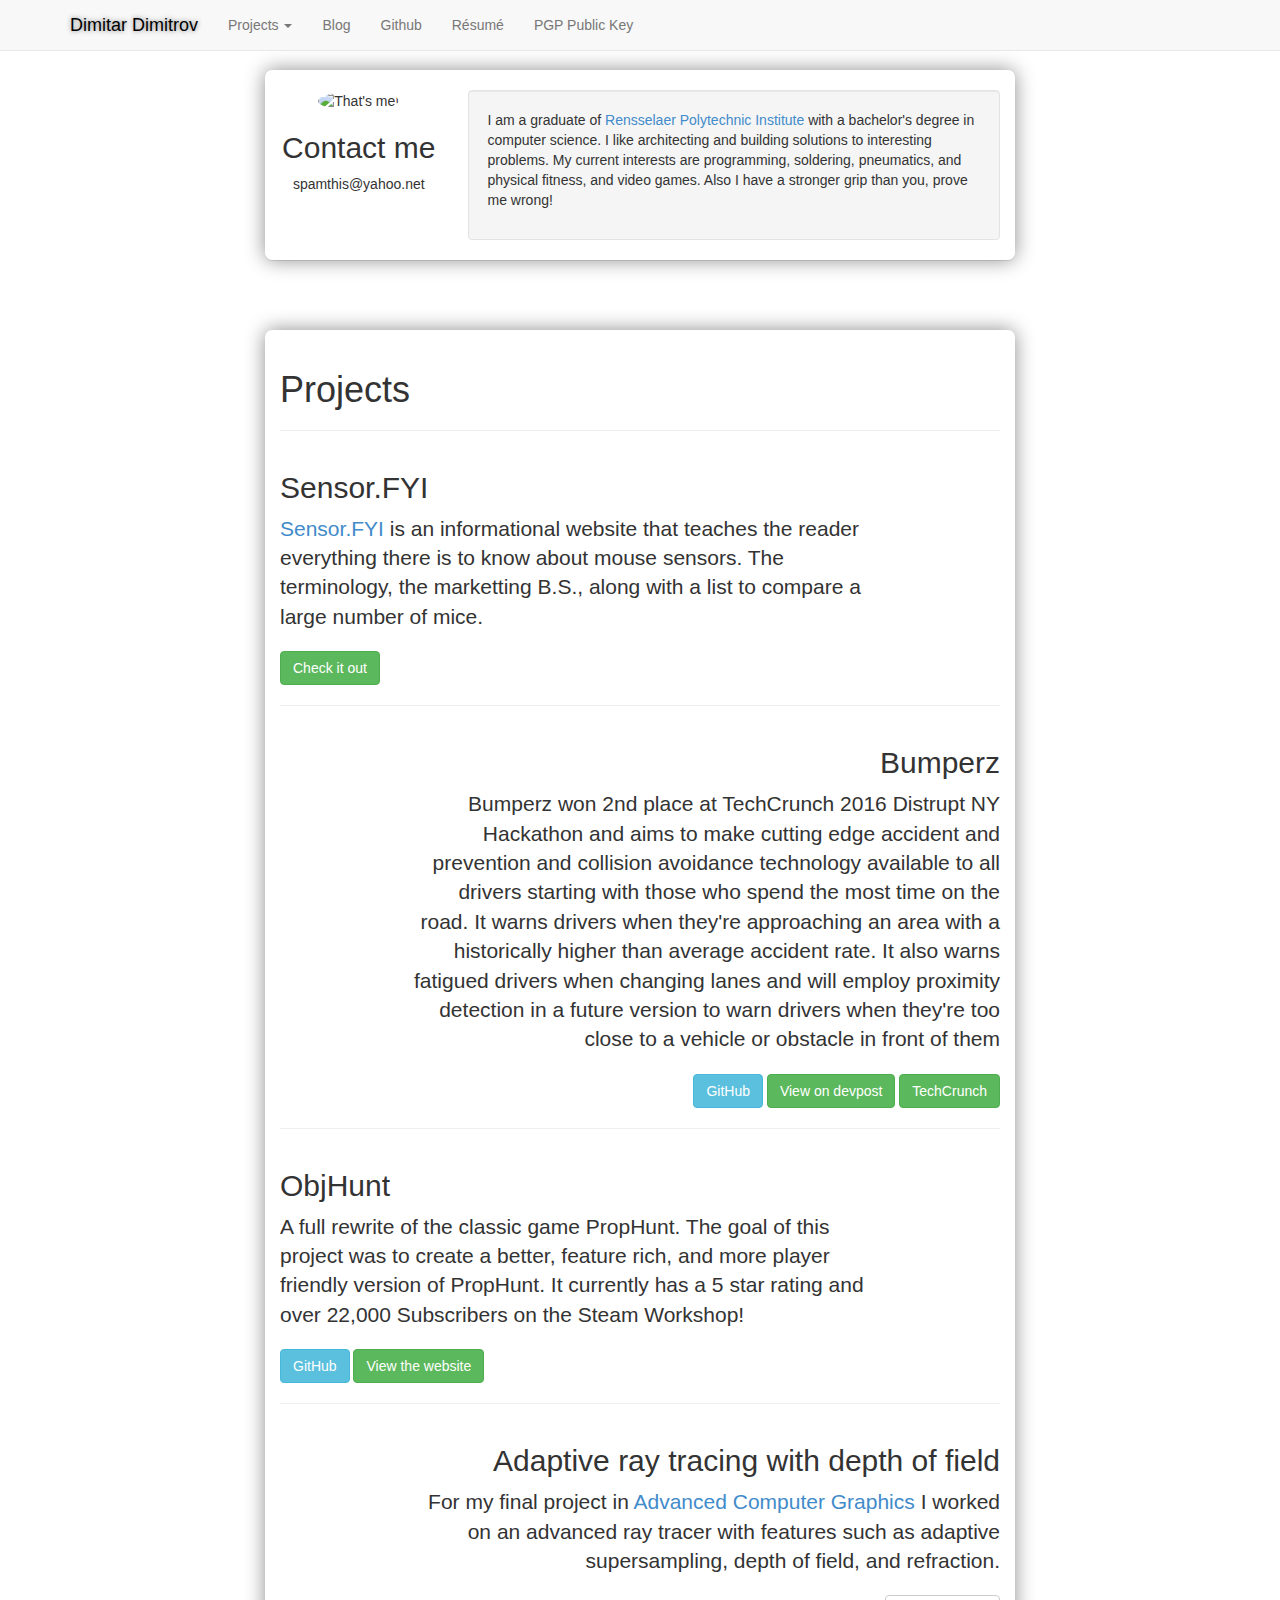
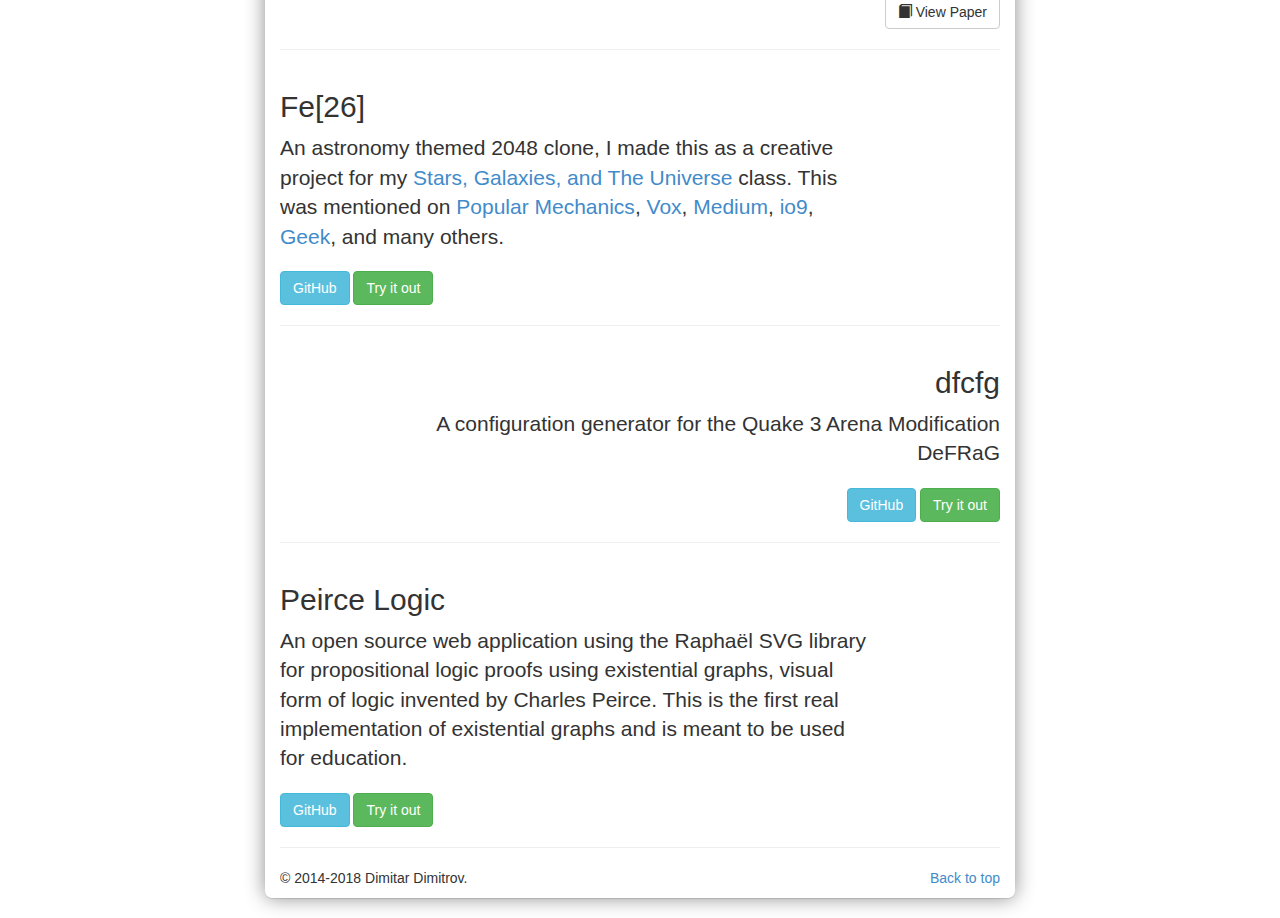
==== index.html @ 597a0f88 "fixed wording" ====
<!DOCTYPE html>
<html lang="en">
	<head>
		<meta charset="utf-8">
		<meta name="viewport" content="width=device-width, initial-scale=1.0">
		<meta name="description" content="">
		<meta name="author" content="">
		<link rel="shortcut icon" href="http://dimit.me/favicon.ico?v=4">
		<!-- favicon from http://www.famfamfam.com/lab/icons/silk/ -->

		<title>Dimitar Dimitrov</title>
		<!-- Bootstrap core CSS -->
		<link href="css/bootstrap.min.css" rel="stylesheet">
		<!-- dimitar core CSS -->
		<link href="css/style.css" rel="stylesheet">

	</head>
	<!-- NAVBAR ================================================== -->
	<body>
		<div class="navbar navbar-default navbar-fixed-top" role="navigation">
			<div class="container">
				<div class="navbar-header">
					<button type="button" class="navbar-toggle" data-toggle="collapse" data-target=".navbar-collapse">
						<span class="sr-only">Toggle navigation</span>
						<span class="icon-bar"></span>
						<span class="icon-bar"></span>
						<span class="icon-bar"></span>
					</button>
					<a class="navbar-brand" href="#">Dimitar Dimitrov</a>
				</div>
				<div class="collapse navbar-collapse">
					<ul class="nav navbar-nav">
						<li class="dropdown">
							<a href="#" class="dropdown-toggle" data-toggle="dropdown">Projects <b class="caret"></b></a>
							<ul class="dropdown-menu">
								<li><a href="#sensorfyi">Sensor.FYI</a></li>
								<li><a href="#bumperz">Bumperz</a></li>
								<li><a href="#objhunt">ObjHunt</a></li>
								<li><a href="#raytracing">Raytracing</a></li>
								<li><a href="#fe26">Fe[26]</a></li>
								<li><a href="#dfcfg">dfcfg</a></li>
								<li><a href="#peirce-logic">Peirce Logic</a></li>
							</ul>
						</li>
						<li><a href="https://dimit.me/blog/">Blog</a></li>
						<li><a href="https://github.com/Newbrict">Github</a></li>
						<li><a href="files/resume.pdf">Résumé</a></li>
						<li><a href="files/pub.asc">PGP Public Key</a></li>
					</ul>
				</div>
			</div>
		</div>

		<div class="content">
			<div class="container marketing">
				<div class="row">
					<div class="col-sm-3" id="contact">
						<img class="img-circle" src="https://secure.gravatar.com/avatar/bd8c3a264dcaa6faf39029b14b3017fc.jpg?s=140" alt="That's me!" height=140 width=140>
						<h2>Contact me</h2>
						<p id="email">spamthis@yahoo.net</p>
					</div>
					<div class="col-sm-9">
						<div class="well">
							<p>I am a graduate of <a href="http://rpi.edu/">Rensselaer Polytechnic Institute</a> with a bachelor's degree in computer science. I like architecting and building solutions to interesting problems. My current interests are programming, soldering, pneumatics, and physical fitness, and video games. Also I have a stronger grip than you, prove me wrong!</p>
						</div>
					</div>
				</div>
			</div>
		</div>

		<div class="content">
			<div class="container marketing">
				<h1>Projects</h1>

				<hr class="featurette-divider">

				<div class="row featurette" id="sensorfyi">
					<div class="col-sm-10">
						<h2 class="featurette-heading">Sensor.FYI</h2>
						<p class="lead"><a href="https://sensor.fyi/">Sensor.FYI</a> is an informational website that teaches the reader everything there is to know about mouse sensors. The terminology, the marketting B.S., along with a list to compare a large number of mice.</p>
						<a class="btn btn-success" href="https://sensor.fyi/">Check it out</a>
					</div>
					<div class="col-sm-2">
					</div>
				</div>

				<hr class="featurette-divider">

				<div class="row featurette right-side" id="bumperz">
					<div class="col-sm-2">
					</div>
					<div class="col-sm-10">
						<h2 class="featurette-heading">Bumperz</h2>
						<p class="lead">Bumperz won 2nd place at TechCrunch 2016 Distrupt NY Hackathon and aims to make cutting edge accident and prevention and collision avoidance technology available to all drivers starting with those who spend the most time on the road. It warns drivers when they're approaching an area with a historically higher than average accident rate. It also warns fatigued drivers when changing lanes and will employ proximity detection in a future version to warn drivers when they're too close to a vehicle or obstacle in front of them</p>
						<a class="btn btn-info" href="https://github.com/Newbrict/Bumperz-CV">GitHub</a>
						<a class="btn btn-success" href="http://devpost.com/software/bumperz">View on devpost</a>
						<a class="btn btn-success" href="http://techcrunch.com/2016/05/08/disrupt-ny-2016-hackathon-winners/">TechCrunch</a>
					</div>
				</div>

				<hr class="featurette-divider">

				<div class="row featurette" id="objhunt">
					<div class="col-sm-10">
						<h2 class="featurette-heading">ObjHunt</h2>
						<p class="lead">A full rewrite of the classic game PropHunt. The goal of this project was to create a better, feature rich, and more player friendly version of PropHunt. It currently has a 5 star rating and over 22,000 Subscribers on the Steam Workshop!</p>
						<a class="btn btn-info" href="https://github.com/Newbrict/ObjHunt">GitHub</a>
						<a class="btn btn-success" href="https://objhunt.com">View the website</a>
					</div>
					<div class="col-sm-2">
					</div>
				</div>

				<hr class="featurette-divider">

				<div class="row featurette right-side" id="raytracing">
					<div class="col-sm-2">
					</div>
					<div class="col-sm-10">
						<h2 class="featurette-heading">Adaptive ray tracing with depth of ﬁeld</h2>
						<p class="lead">For my final project in <a href="http://www.cs.rpi.edu/~cutler/classes/advancedgraphics/S14/index.php">Advanced Computer Graphics</a> I worked on an advanced ray tracer with features such as adaptive supersampling, depth of field, and refraction.</p>
						<a class="btn btn-default" href="files/adaptive_raytracing.pdf">
							<span class="glyphicon glyphicon-book"></span> View Paper
						</a>
					</div>
				</div>

				<hr class="featurette-divider">

				<div class="row featurette" id="fe26">
					<div class="col-sm-10">
						<h2 class="featurette-heading">Fe[26]</h2>
						<p class="lead">An astronomy themed 2048 clone, I made this as a creative project for my <a href="https://sites.google.com/site/matthewnewbyhome/">Stars, Galaxies, and The Universe</a> class. This was mentioned on <a href="http://www.popularmechanics.com/technology/gadgets/video-games/how-accurate-is-fe26-the-fusion-powered-take-on-2048-16729778">Popular Mechanics</a>, <a href="http://www.vox.com/2014/4/22/5639920/the-addictive-2048-game-for-nuclear-fusion-fe-26">Vox</a>, <a href="https://medium.com/starts-with-a-bang/b27c0adbf27f">Medium</a>, <a href="http://space.io9.com/stellar-fusion-is-shockingly-addictive-1564152075">io9</a>, <a href="http://www.geek.com/games/fe26-is-a-2048-style-puzzle-game-about-solar-fusion-1592319/">Geek</a>, and many others. </p>
						<a class="btn btn-info" href="https://github.com/Newbrict/Fe26">GitHub</a>
						<a class="btn btn-success" href="https://dimit.me/Fe26">Try it out</a>
					</div>
					<div class="col-sm-2">
					</div>
				</div>

				<hr class="featurette-divider">

				<div class="row featurette right-side" id="dfcfg">
					<div class="col-sm-2">
					</div>
					<div class="col-sm-10">
						<h2 class="featurette-heading">dfcfg</h2>
						<p class="lead">A configuration generator for the Quake 3 Arena Modification DeFRaG</p>
						<a class="btn btn-info" href="https://github.com/Newbrict/dfcfg">GitHub</a>
						<a class="btn btn-success" href="https://dimit.me/dfcfg">Try it out</a>
					</div>
				</div>

				<hr class="featurette-divider">

				<div class="row featurette" id="peirce-logic">
					<div class="col-sm-10">
						<h2 class="featurette-heading">Peirce Logic</h2>
						<p class="lead">An open source web application using the Raphaël SVG library for propositional logic proofs using existential graphs, visual form of logic invented by Charles Peirce. This is the first real implementation of existential graphs and is meant to be used for education.</p>
						<a class="btn btn-info" href="https://github.com/CurryBoy/Peirce-Logic">GitHub</a>
						<a class="btn btn-success" href="https://peirce-logic.appspot.com">Try it out</a>
					</div>
					<div class="col-sm-2">
					</div>
				</div>

				<hr class="featurette-divider">

				<!-- FOOTER -->
				<footer>
					<p class="pull-right"><a href="#">Back to top</a></p>
					<p>&copy; 2014-2018 Dimitar Dimitrov.</p>
				</footer>
			</div>
		</div>

		<!--
		Placed at the end of the document so the pages load faster, also using
		cdn to possibly load the page faster
		-->

		<!-- jquery cdn + fallback -->
		<script src="//ajax.googleapis.com/ajax/libs/jquery/2.1.0/jquery.min.js"></script>
		<script>
		if (!window.jQuery) {
			document.write('<script src="js/lib/jquery-2.1.0.min.js"><\/script>');
		}
		</script>

		<!-- bootstrap cdn + fallback -->
		<script src="//netdna.bootstrapcdn.com/bootstrap/3.1.1/js/bootstrap.min.js"></script>
		<script>
		if (typeof $().modal != "function" ) {
			document.write('<script src="js/lib/bootstrap.min.js"><\/script>');
		}
		</script>

		<script src="js/lib/d3.min.js"></script>
		<script src="js/lib/trianglify.min.js"></script>
		<script src="js/utils.js"></script>

		<!-- google analytics -->
		<script>
			(function(i,s,o,g,r,a,m){i['GoogleAnalyticsObject']=r;i[r]=i[r]||function(){
			(i[r].q=i[r].q||[]).push(arguments)},i[r].l=1*new Date();a=s.createElement(o),
			m=s.getElementsByTagName(o)[0];a.async=1;a.src=g;m.parentNode.insertBefore(a,m)
			})(window,document,'script','//www.google-analytics.com/analytics.js','ga');

			ga('create', 'UA-50153728-2', 'dimit.me');
			ga('send', 'pageview');
		</script>

	</body>
</html>
---- css/style.css ----
body {
	background-attachment: fixed !important;
}

.navbar-brand {
	color: #000 !important;
	text-shadow: 0 0 5px rgba(0,0,0,.5);
}

.navbar-brand:hover {
	color: #000 !important;
	text-shadow: 0 0 5px rgba(0,10,218,.5);
}

#contact {
	text-align: center;
}

.right-side {
	text-align: right;
}

.content {
	max-width: 750px;
	margin: 70px auto 20px;
	padding-top: 20px;
	background: #FFF;

	border-radius: 7px;
	-moz-border-radius: 7px;
	box-shadow: 0 1px 0 rgba(0,0,0,.1), 0 0 20px rgba(0,0,0,0.45);
}
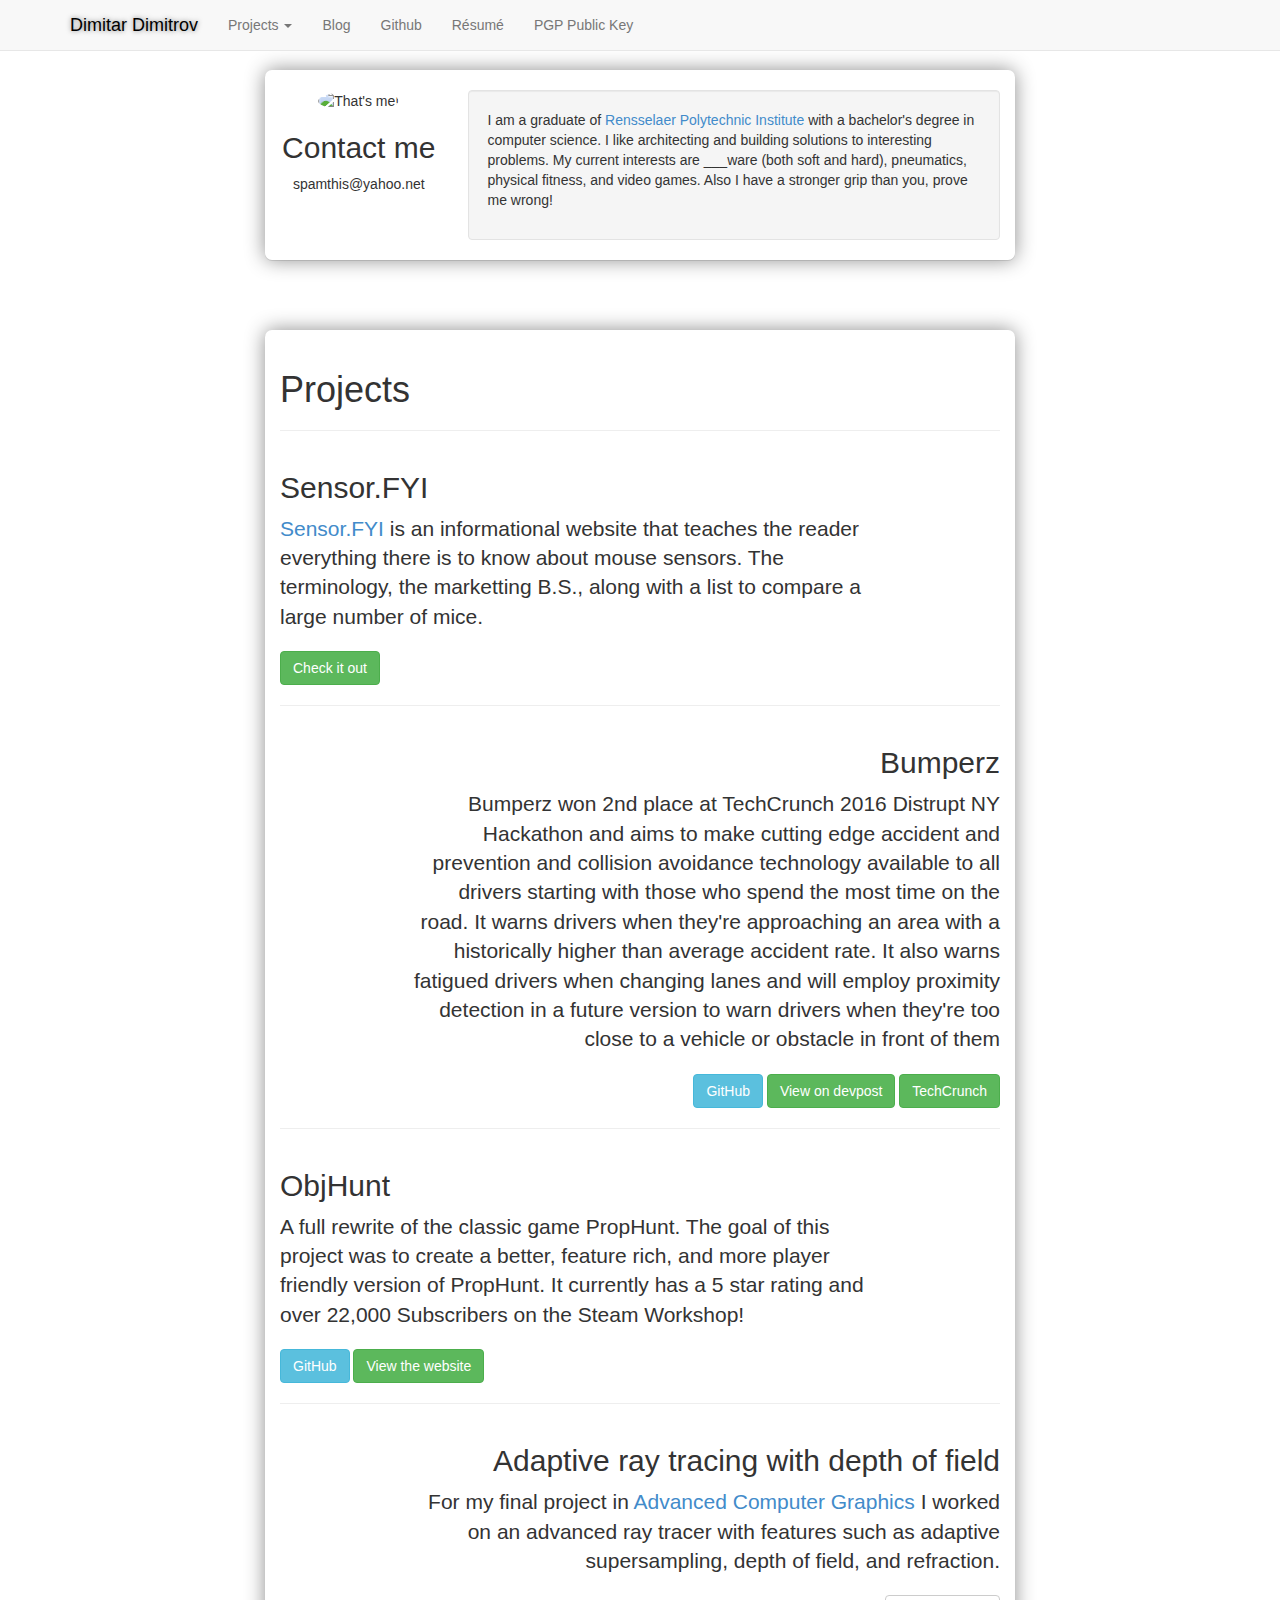
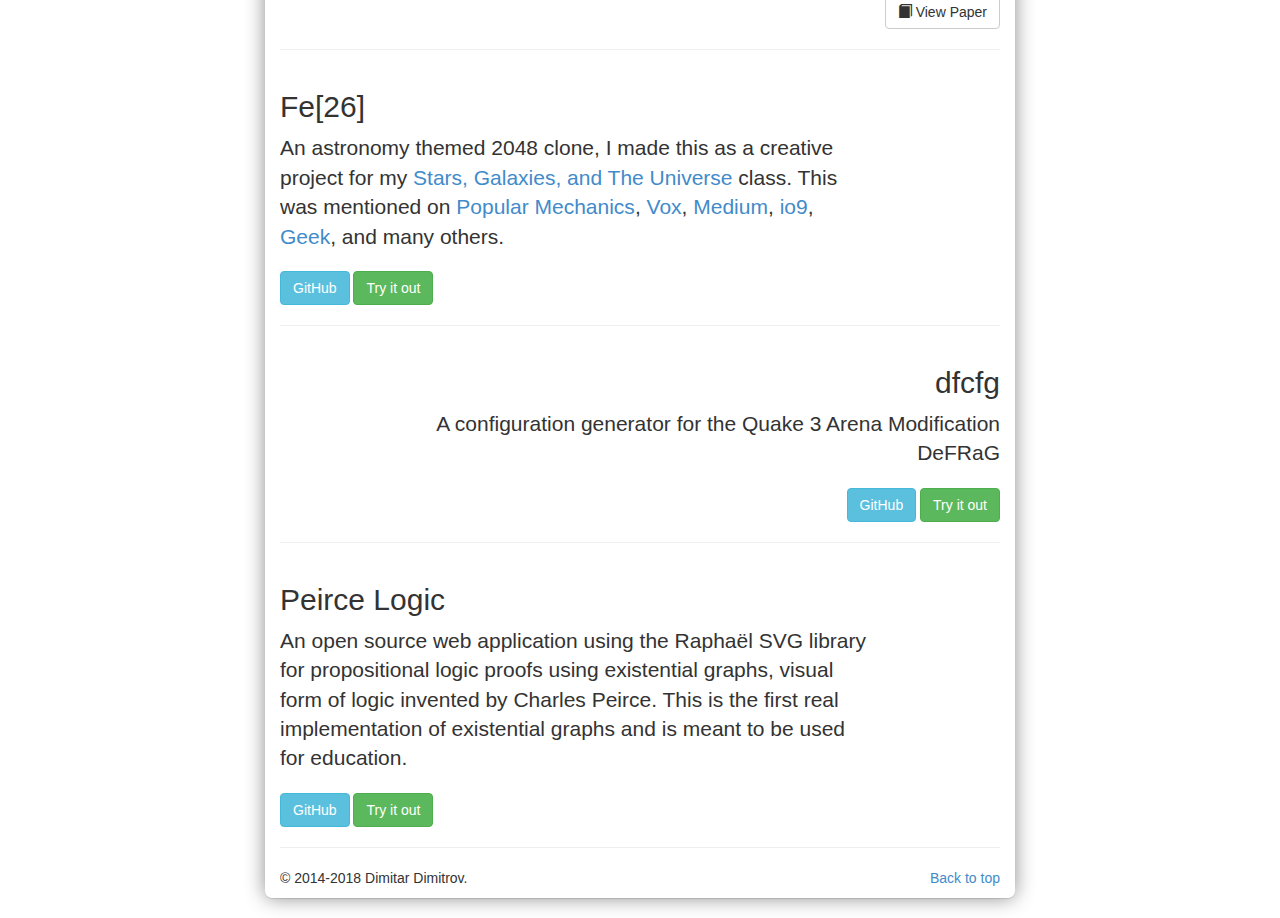
==== commit 92a3ffc5: "updated the rhetoric" ====
--- a/index.html
+++ b/index.html
@@ -61,7 +61,7 @@
 					</div>
 					<div class="col-sm-9">
 						<div class="well">
-							<p>I am a graduate of <a href="http://rpi.edu/">Rensselaer Polytechnic Institute</a> with a bachelor's degree in computer science. I like architecting and building solutions to interesting problems. My current interests are programming, soldering, pneumatics, and physical fitness, and video games. Also I have a stronger grip than you, prove me wrong!</p>
+							<p>I am a graduate of <a href="http://rpi.edu/">Rensselaer Polytechnic Institute</a> with a bachelor's degree in computer science. I like architecting and building solutions to interesting problems. My current interests are ___ware (both soft and hard), pneumatics, physical fitness, and video games. Also I have a stronger grip than you, prove me wrong!</p>
 						</div>
 					</div>
 				</div>
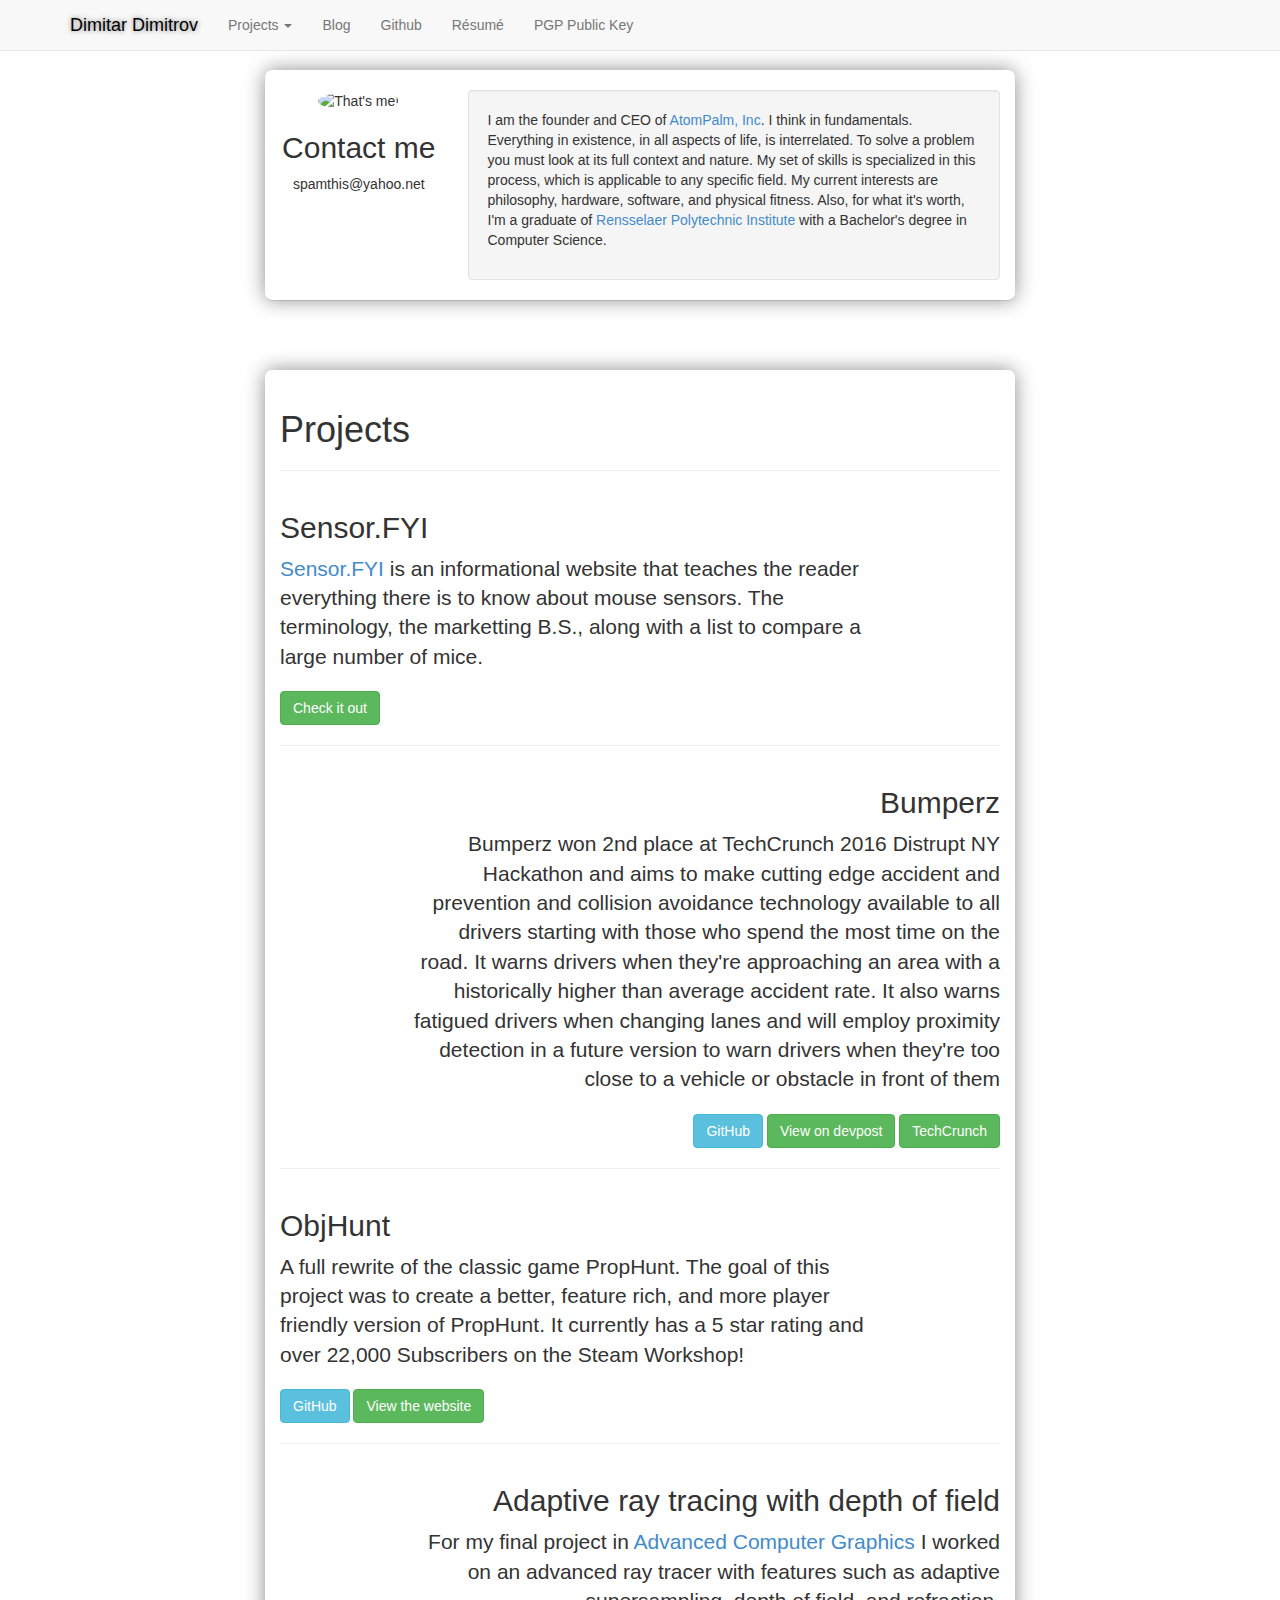
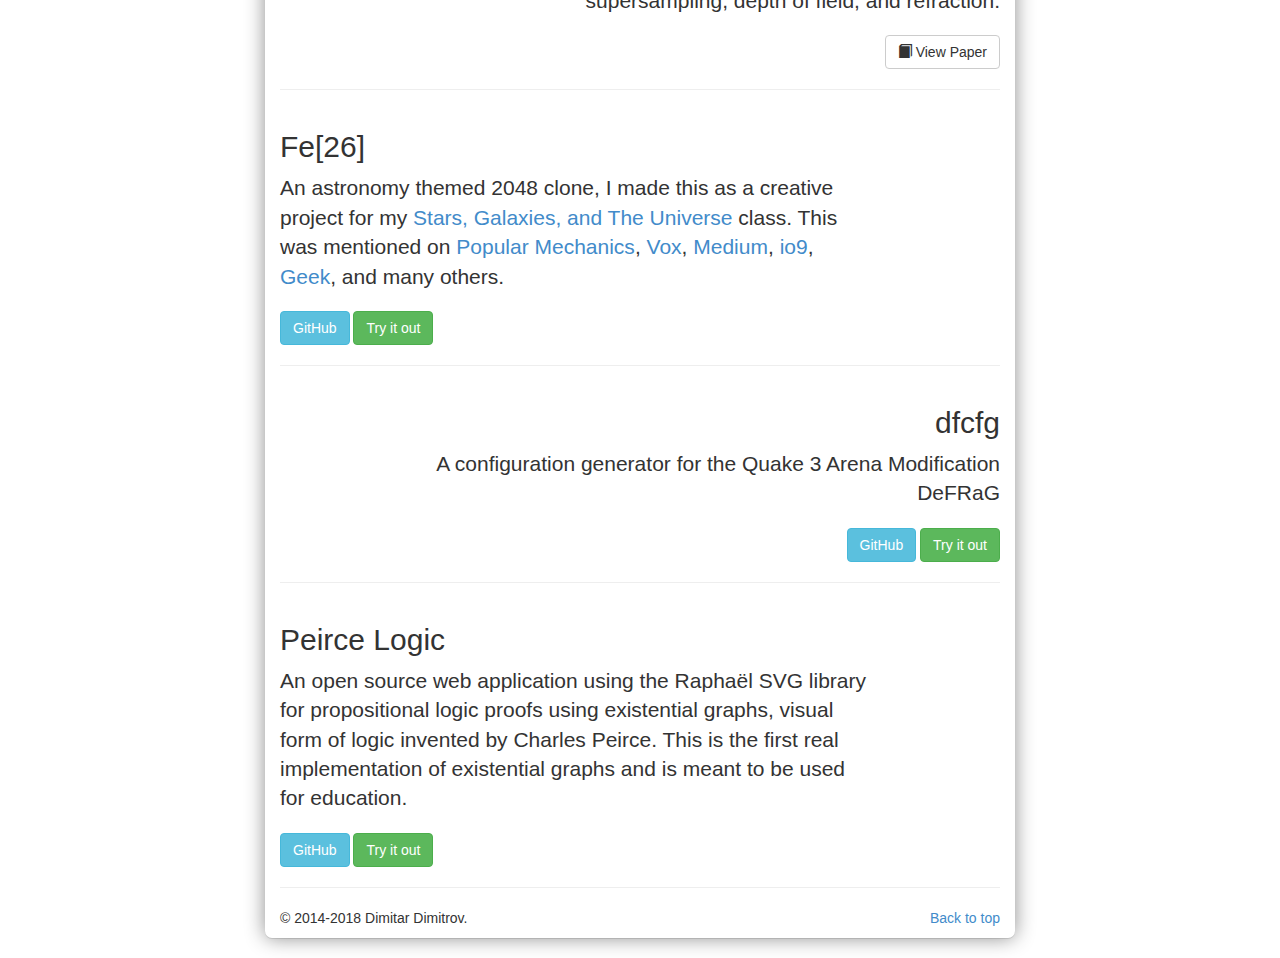
==== commit dd98cc95: "updated my description" ====
--- a/index.html
+++ b/index.html
@@ -61,7 +61,7 @@
 					</div>
 					<div class="col-sm-9">
 						<div class="well">
-							<p>I am a graduate of <a href="http://rpi.edu/">Rensselaer Polytechnic Institute</a> with a bachelor's degree in computer science. I like architecting and building solutions to interesting problems. My current interests are ___ware (both soft and hard), pneumatics, physical fitness, and video games. Also I have a stronger grip than you, prove me wrong!</p>
+							<p>I am the founder and CEO of <a href="https://atompalm.com">AtomPalm, Inc</a>. I think in fundamentals. Everything in existence, in all aspects of life, is interrelated. To solve a problem you must look at its full context and nature. My set of skills is specialized in this process, which is applicable to any specific field. My current interests are philosophy, hardware, software, and physical fitness. Also, for what it's worth, I'm a graduate of <a href="http://rpi.edu/">Rensselaer Polytechnic Institute</a> with a Bachelor's degree in Computer Science.</p>
 						</div>
 					</div>
 				</div>
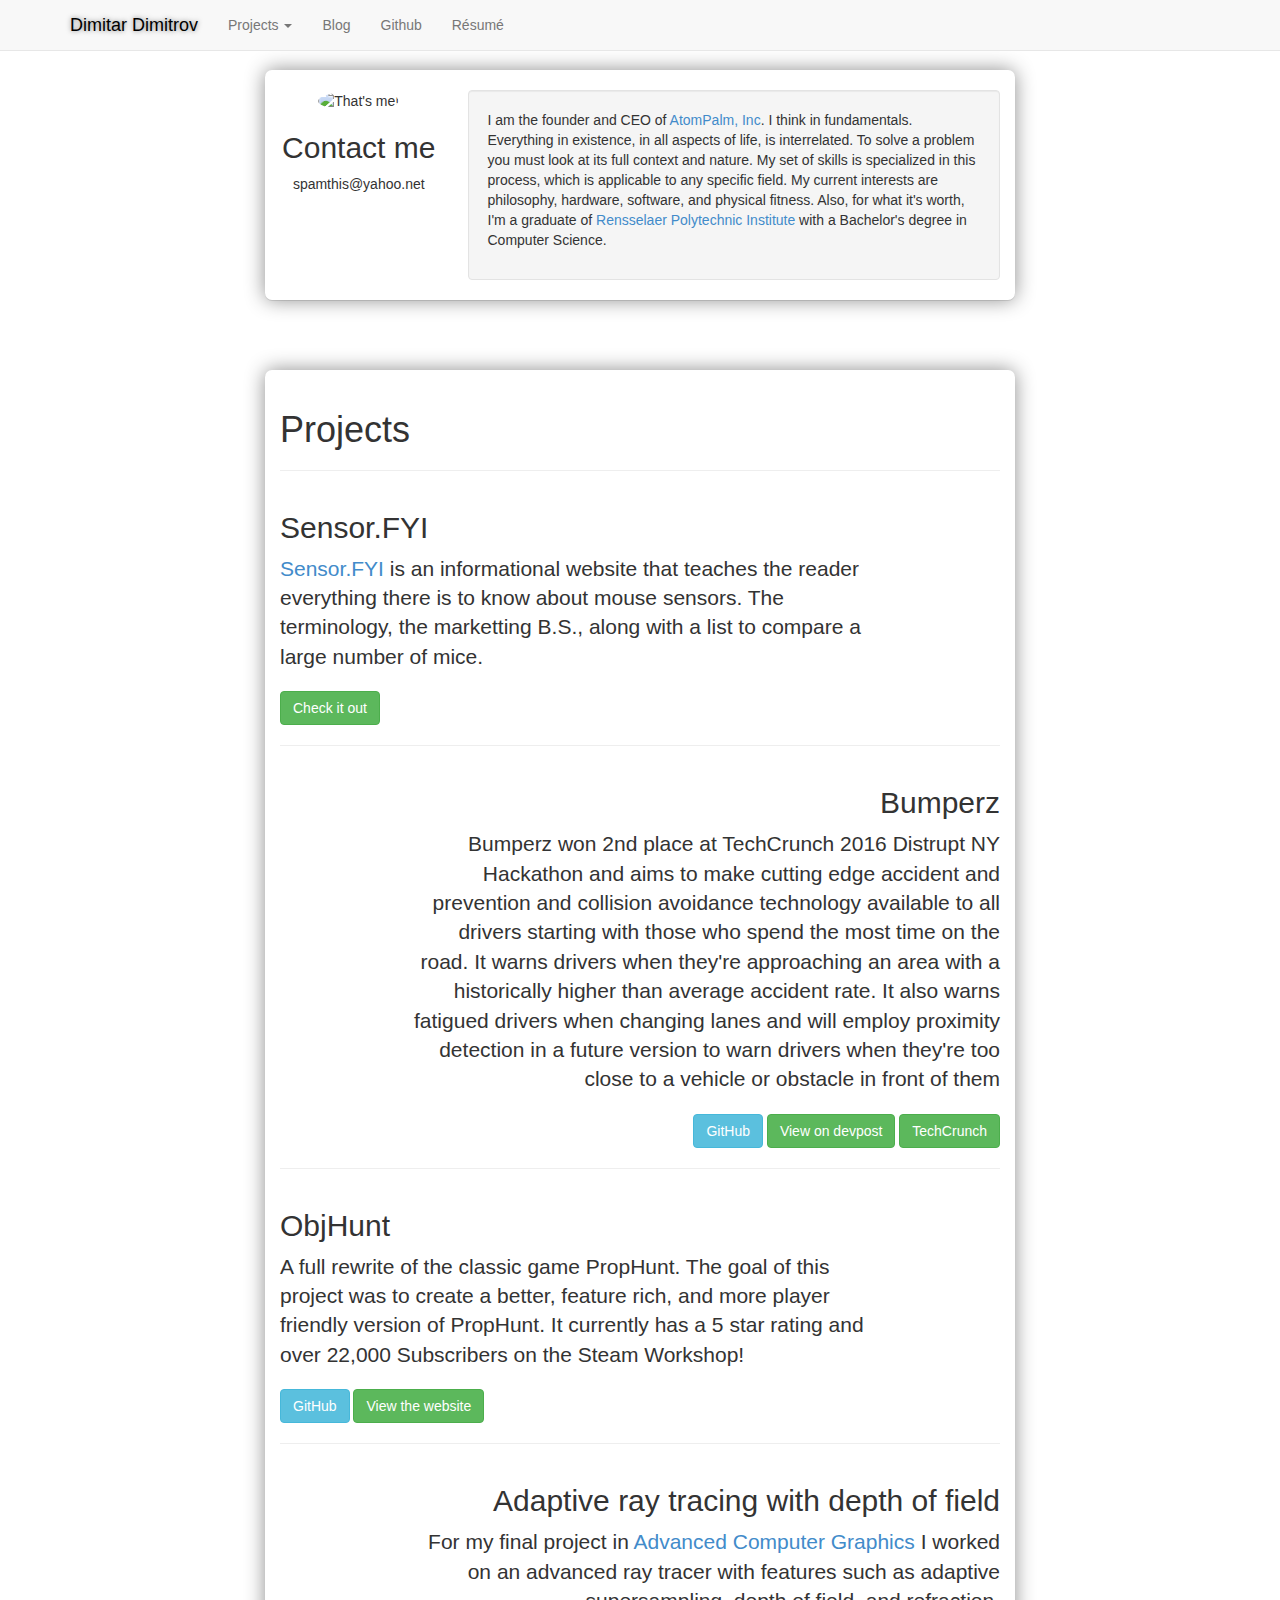
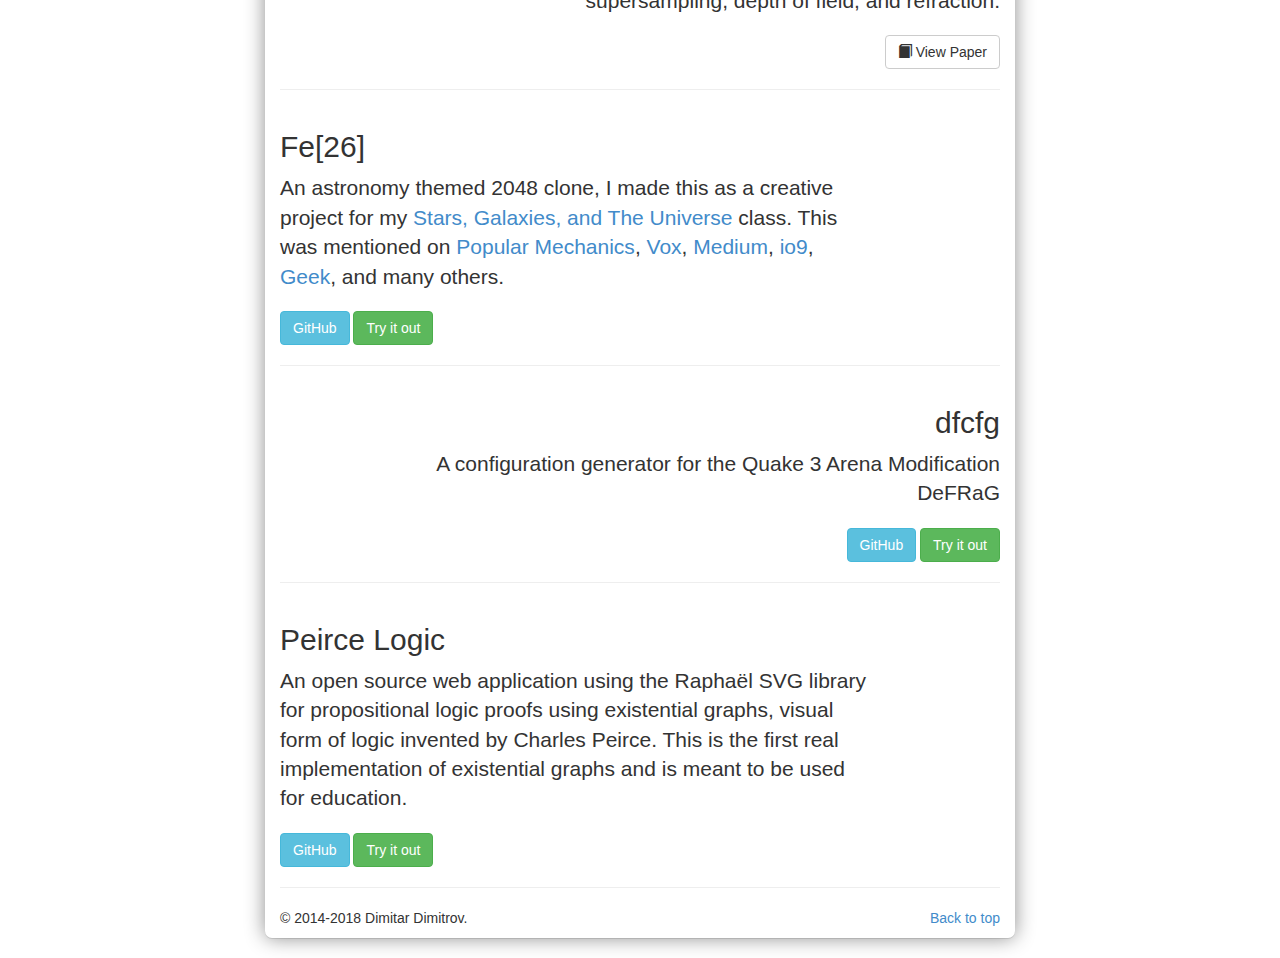
==== commit f332f768: "update bar" ====
--- a/index.html
+++ b/index.html
@@ -45,7 +45,6 @@
 						<li><a href="https://dimit.me/blog/">Blog</a></li>
 						<li><a href="https://github.com/Newbrict">Github</a></li>
 						<li><a href="files/resume.pdf">Résumé</a></li>
-						<li><a href="files/pub.asc">PGP Public Key</a></li>
 					</ul>
 				</div>
 			</div>
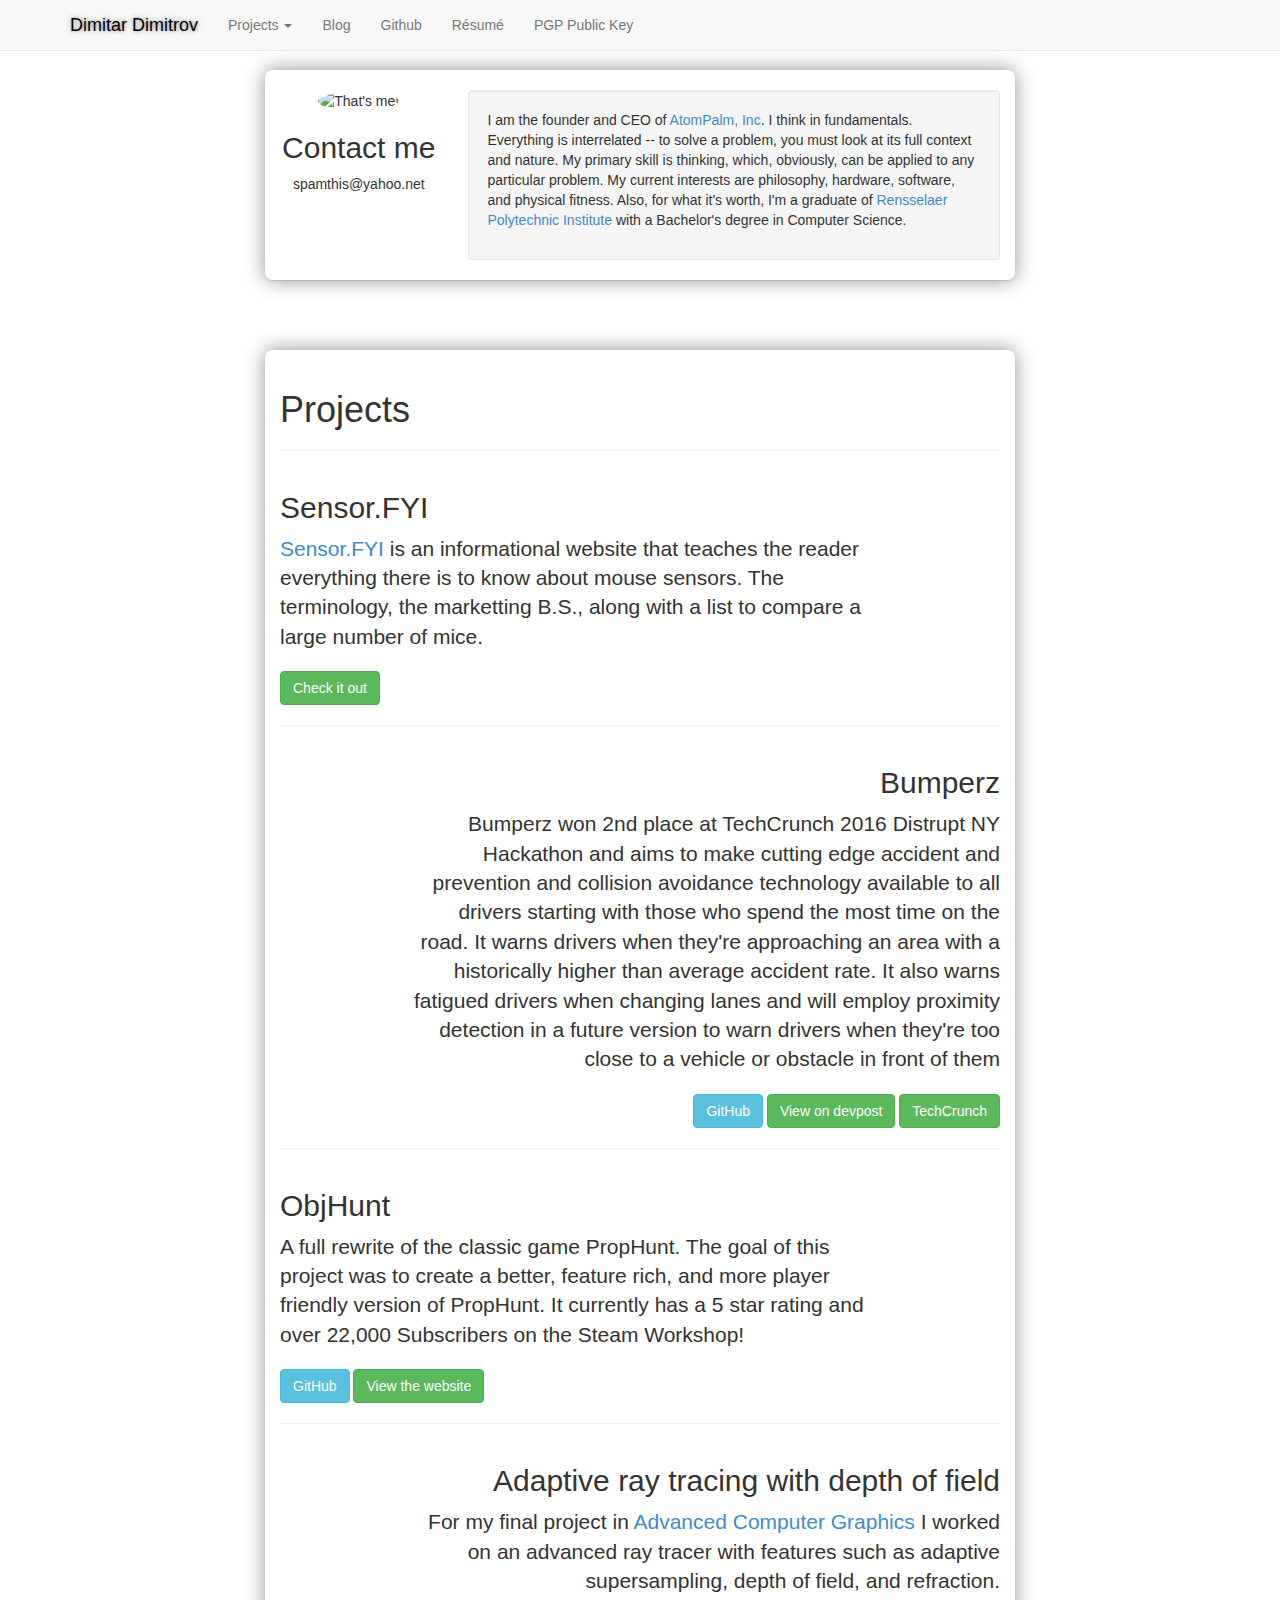
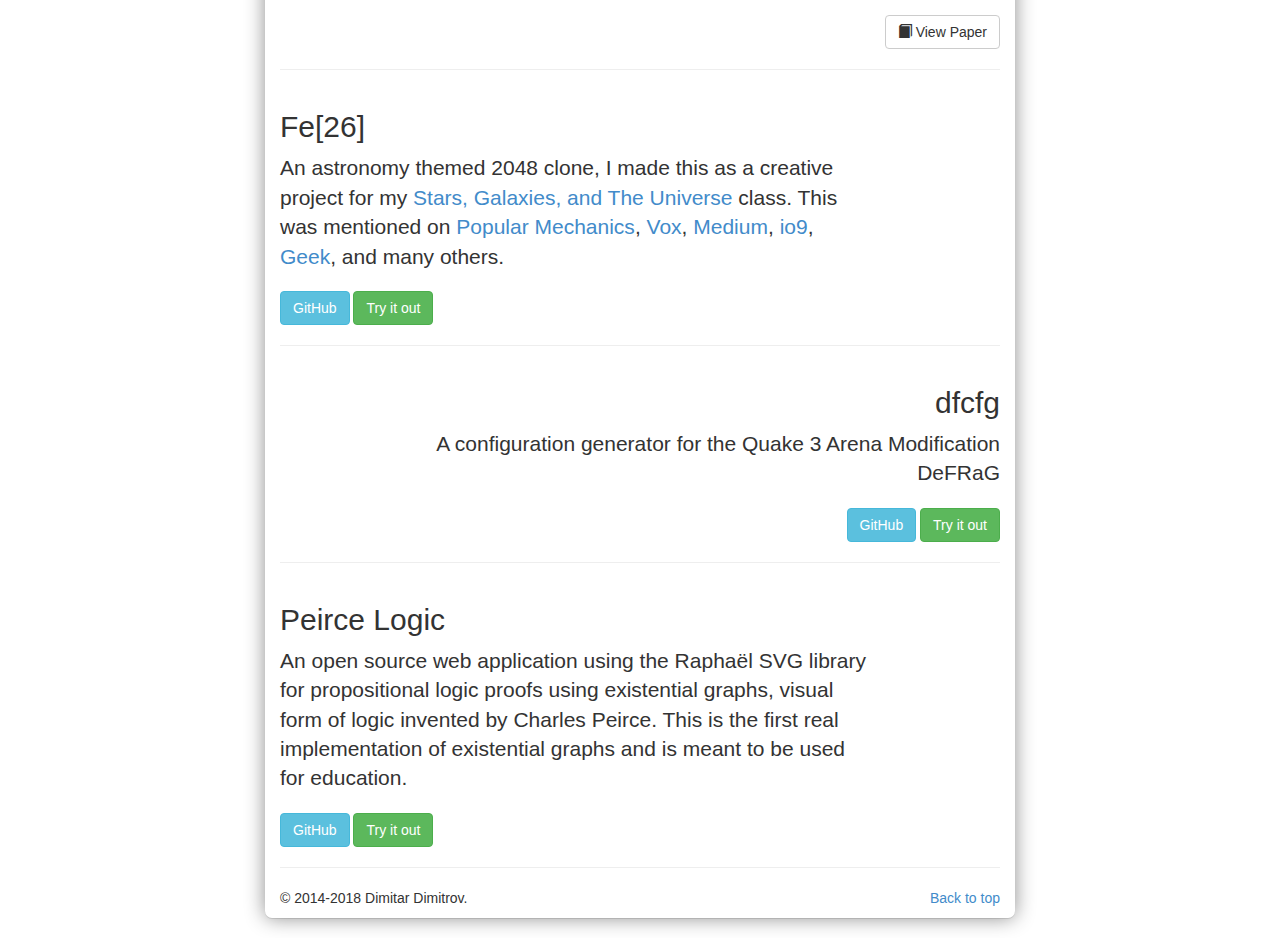
==== commit 3602b841: "Update index.html" ====
--- a/index.html
+++ b/index.html
@@ -45,6 +45,7 @@
 						<li><a href="https://dimit.me/blog/">Blog</a></li>
 						<li><a href="https://github.com/Newbrict">Github</a></li>
 						<li><a href="files/resume.pdf">Résumé</a></li>
+						<li><a href="files/pub.asc">PGP Public Key</a></li>
 					</ul>
 				</div>
 			</div>
@@ -60,7 +61,7 @@
 					</div>
 					<div class="col-sm-9">
 						<div class="well">
-							<p>I am the founder and CEO of <a href="https://atompalm.com">AtomPalm, Inc</a>. I think in fundamentals. Everything in existence, in all aspects of life, is interrelated. To solve a problem you must look at its full context and nature. My set of skills is specialized in this process, which is applicable to any specific field. My current interests are philosophy, hardware, software, and physical fitness. Also, for what it's worth, I'm a graduate of <a href="http://rpi.edu/">Rensselaer Polytechnic Institute</a> with a Bachelor's degree in Computer Science.</p>
+							<p>I am the founder and CEO of <a href="https://atompalm.com">AtomPalm, Inc</a>. I think in fundamentals. Everything is interrelated -- to solve a problem, you must look at its full context and nature. My primary skill is thinking, which, obviously, can be applied to any particular problem. My current interests are philosophy, hardware, software, and physical fitness. Also, for what it's worth, I'm a graduate of <a href="http://rpi.edu/">Rensselaer Polytechnic Institute</a> with a Bachelor's degree in Computer Science.</p>
 						</div>
 					</div>
 				</div>
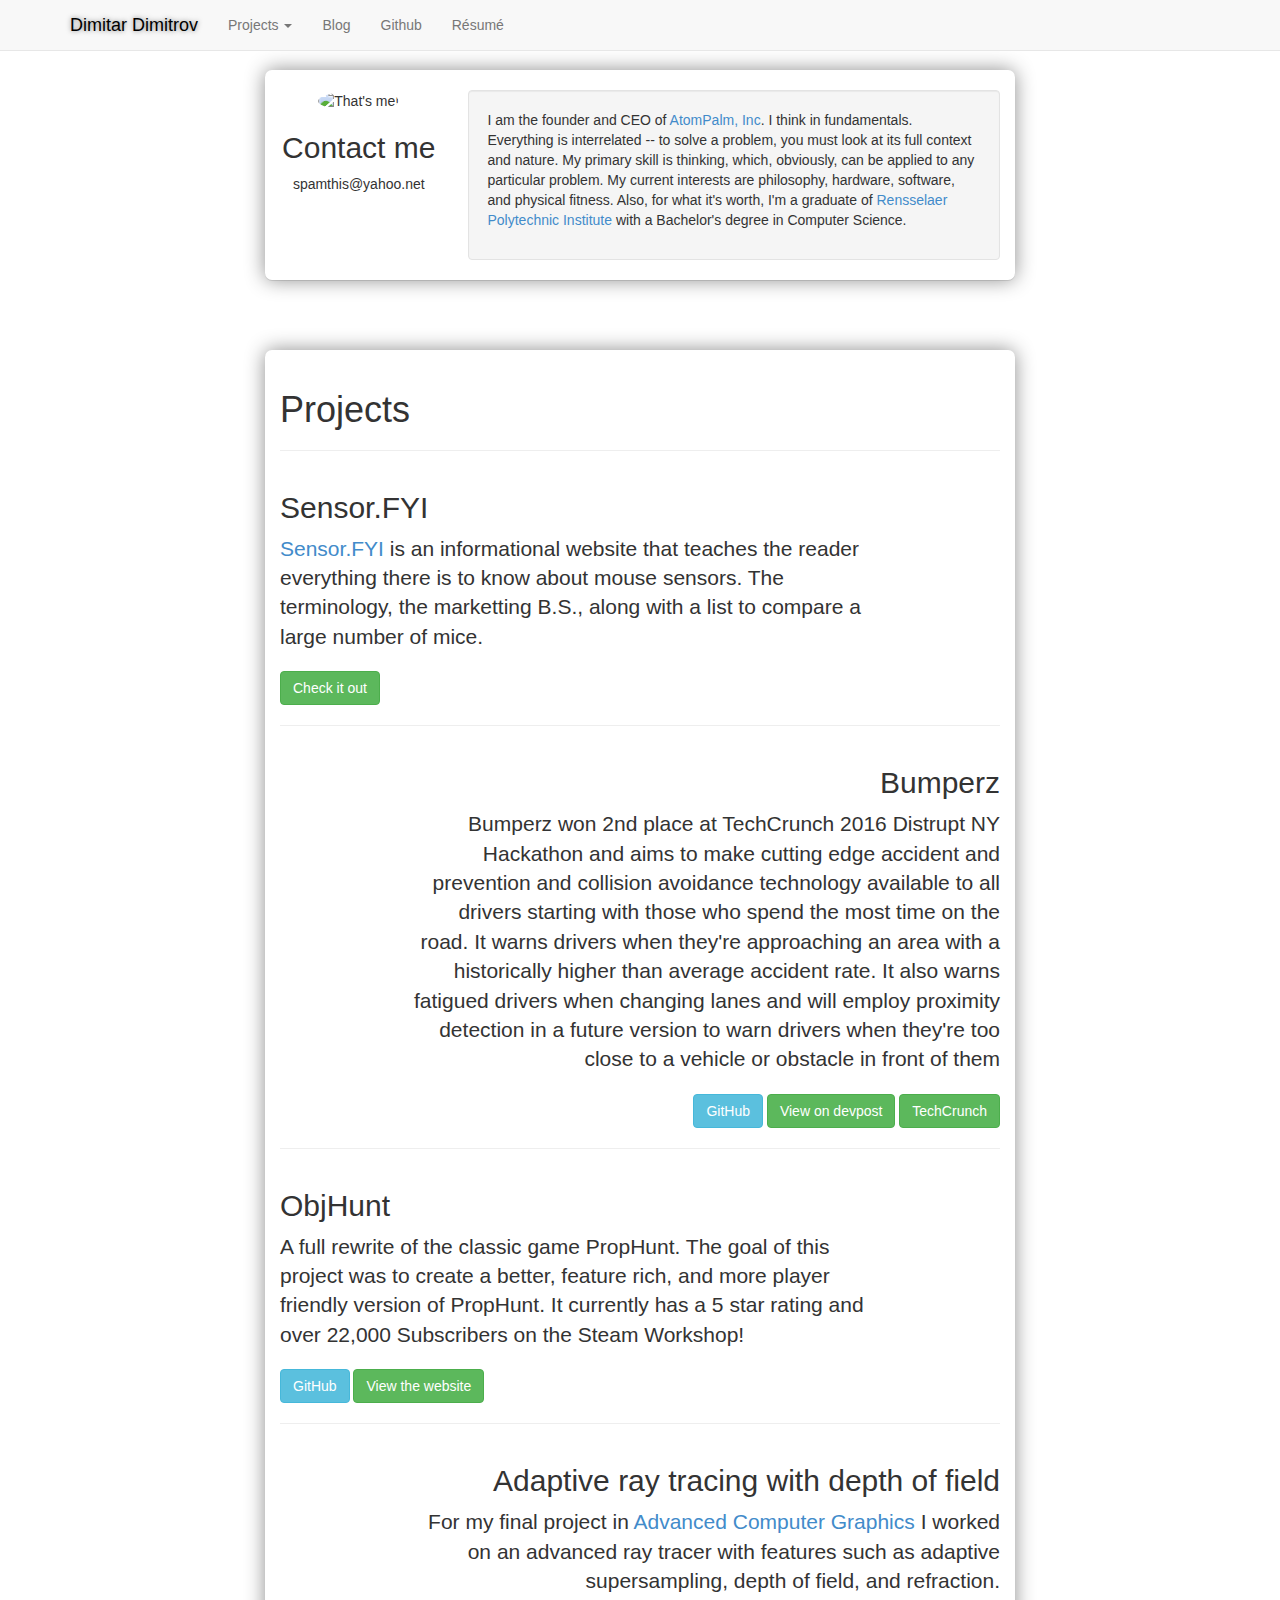
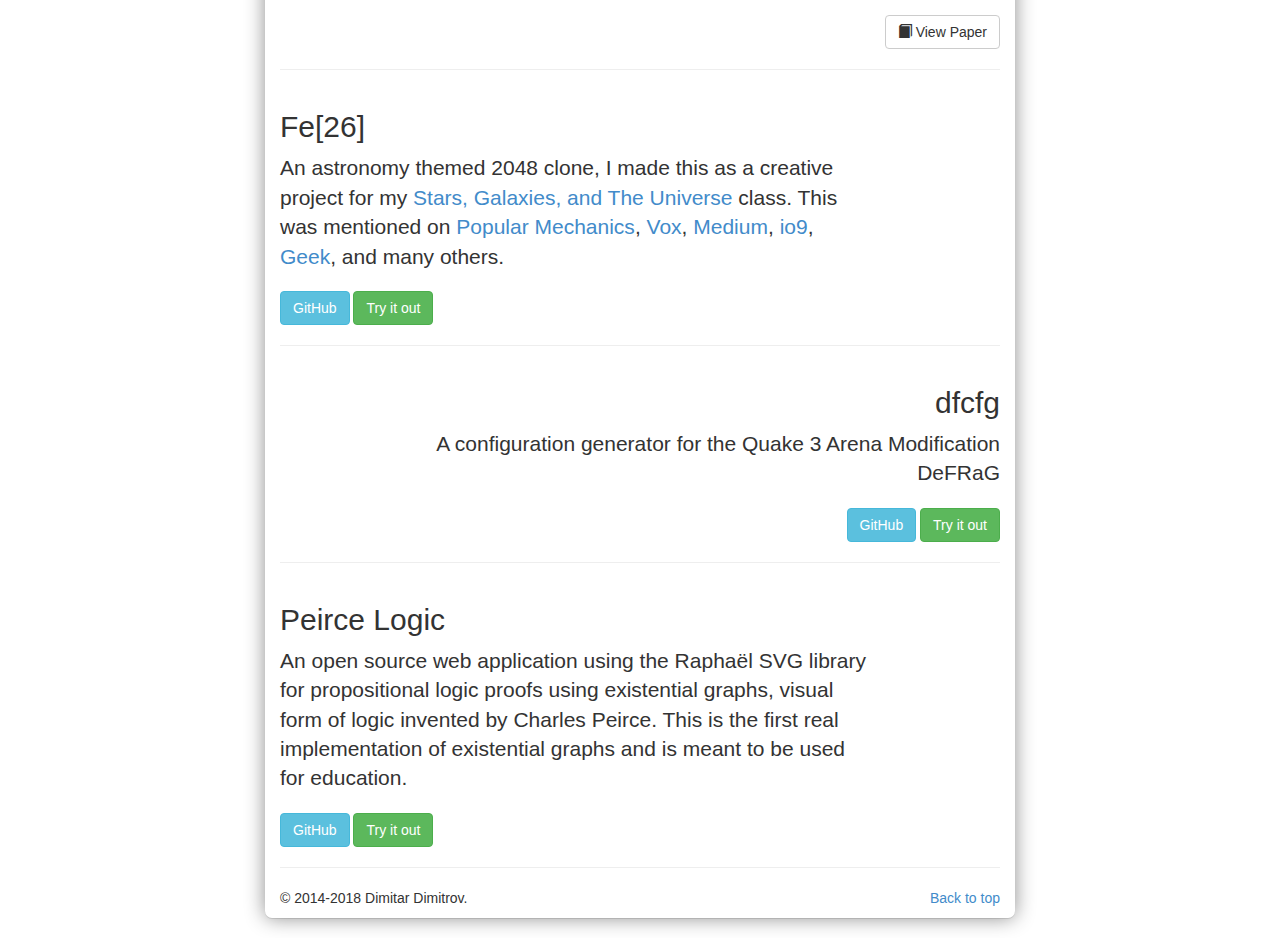
==== commit 091e2494: "Merge pull request #2 from Newbrict/gh-pages" ====
--- a/index.html
+++ b/index.html
@@ -45,7 +45,6 @@
 						<li><a href="https://dimit.me/blog/">Blog</a></li>
 						<li><a href="https://github.com/Newbrict">Github</a></li>
 						<li><a href="files/resume.pdf">Résumé</a></li>
-						<li><a href="files/pub.asc">PGP Public Key</a></li>
 					</ul>
 				</div>
 			</div>
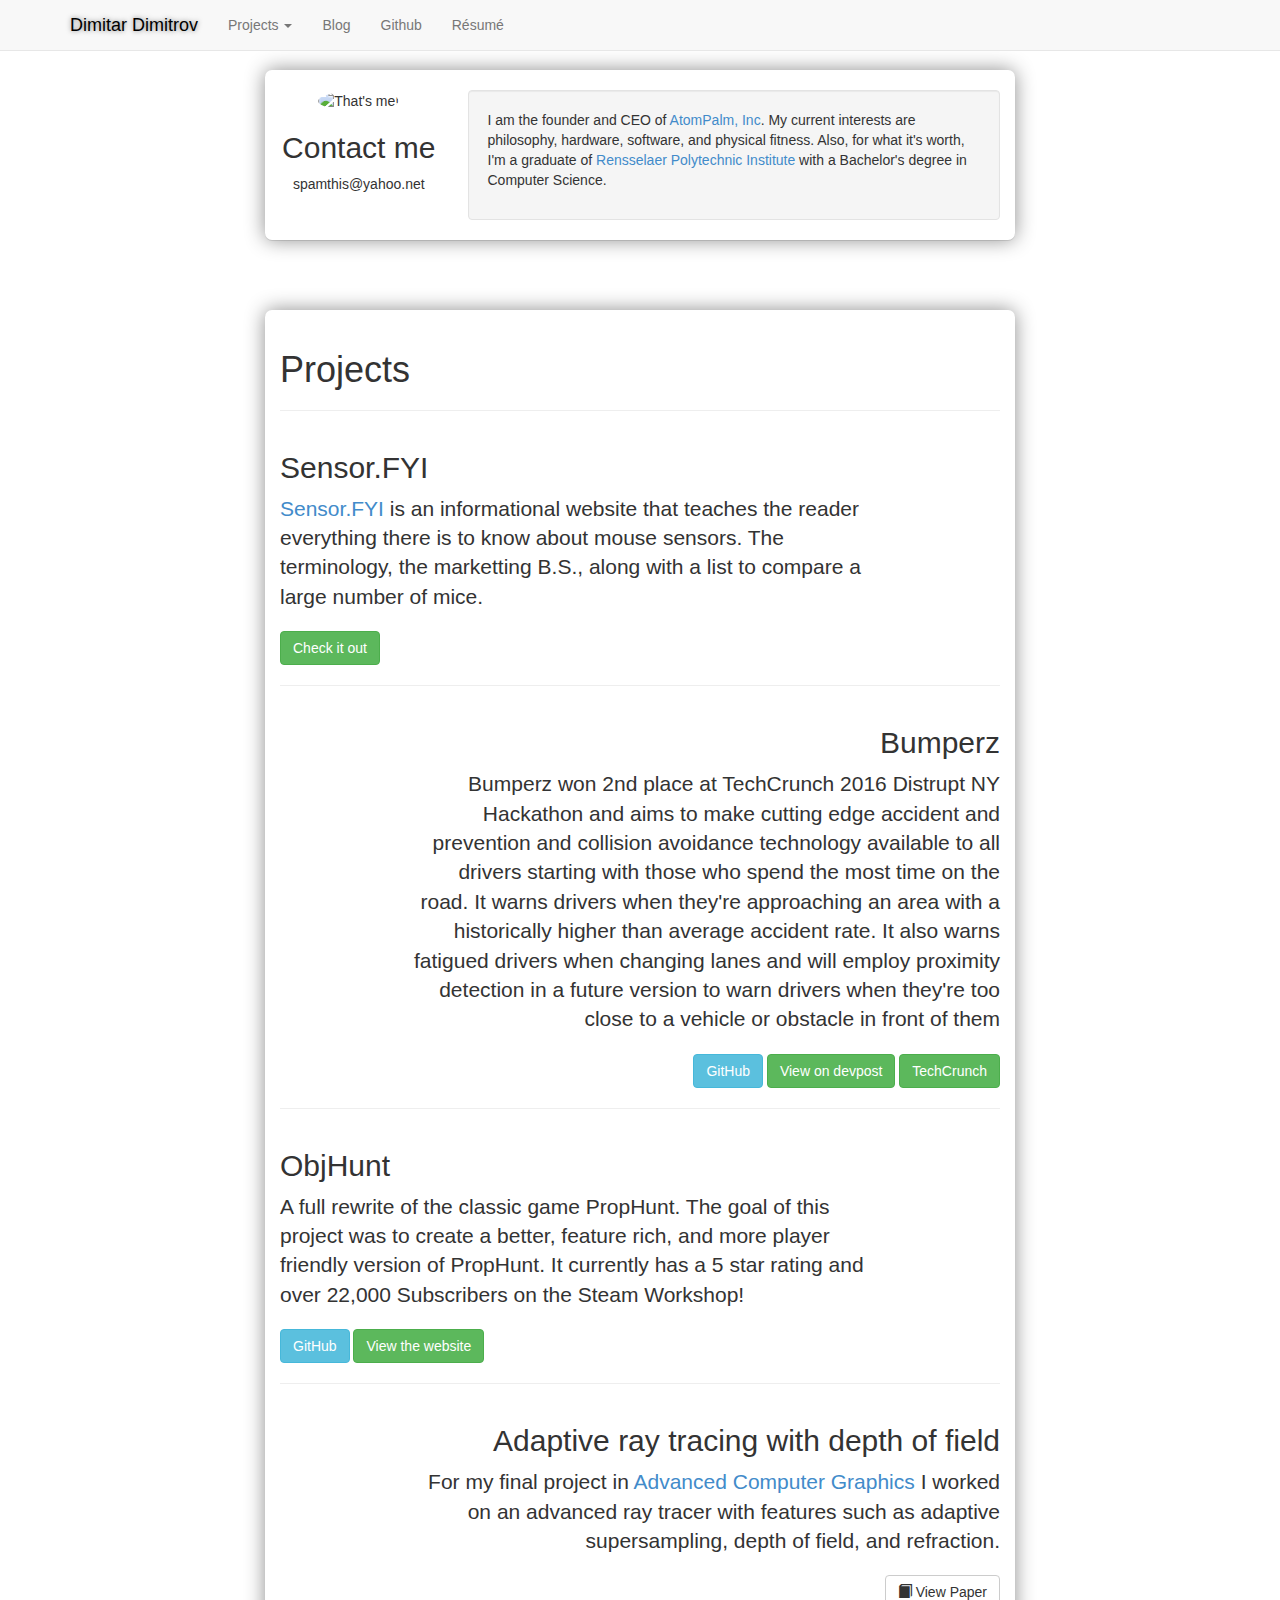
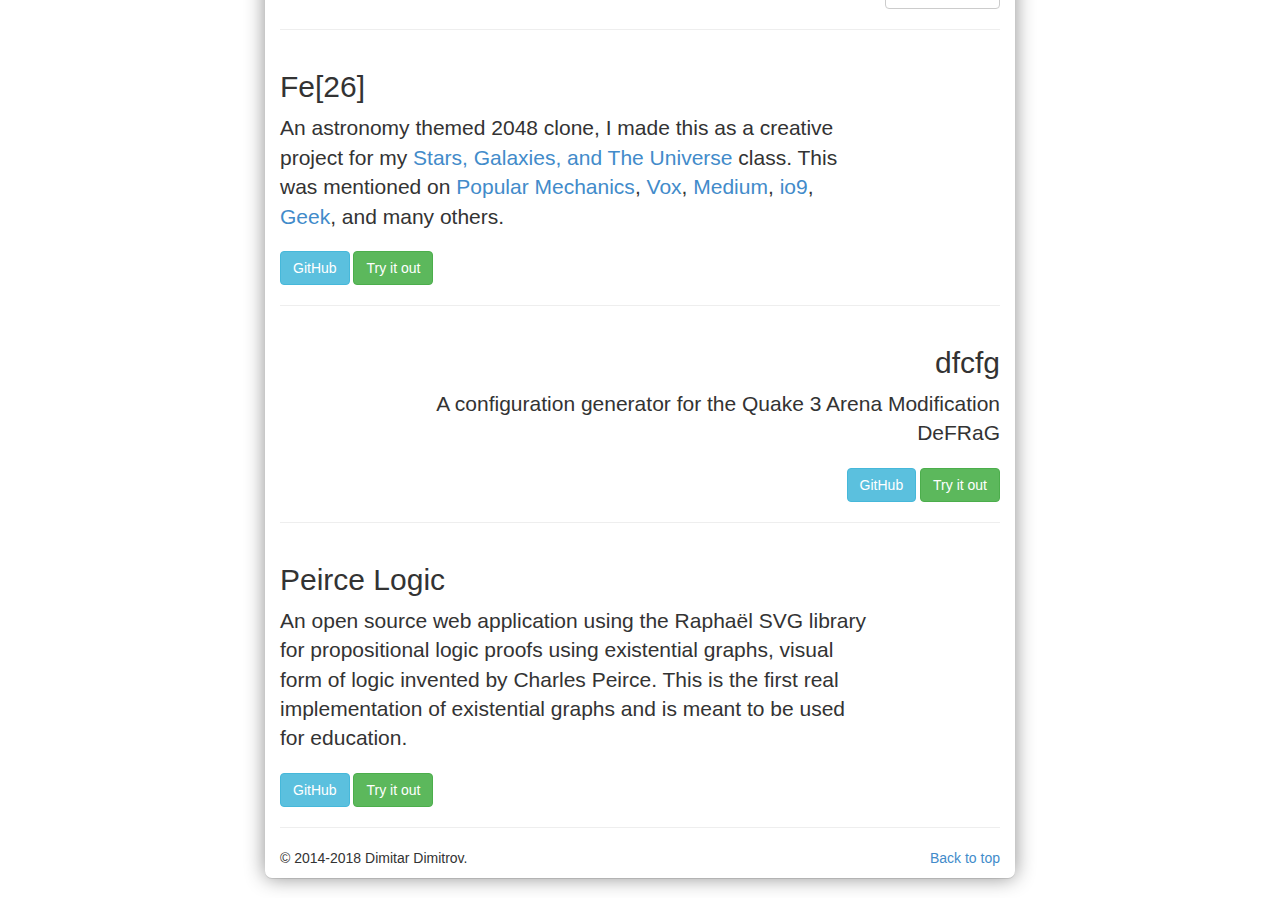
==== commit 5b5e78f2: "brevity" ====
--- a/index.html
+++ b/index.html
@@ -60,7 +60,7 @@
 					</div>
 					<div class="col-sm-9">
 						<div class="well">
-							<p>I am the founder and CEO of <a href="https://atompalm.com">AtomPalm, Inc</a>. I think in fundamentals. Everything is interrelated -- to solve a problem, you must look at its full context and nature. My primary skill is thinking, which, obviously, can be applied to any particular problem. My current interests are philosophy, hardware, software, and physical fitness. Also, for what it's worth, I'm a graduate of <a href="http://rpi.edu/">Rensselaer Polytechnic Institute</a> with a Bachelor's degree in Computer Science.</p>
+							<p>I am the founder and CEO of <a href="https://atompalm.com">AtomPalm, Inc</a>. My current interests are philosophy, hardware, software, and physical fitness. Also, for what it's worth, I'm a graduate of <a href="http://rpi.edu/">Rensselaer Polytechnic Institute</a> with a Bachelor's degree in Computer Science.</p>
 						</div>
 					</div>
 				</div>
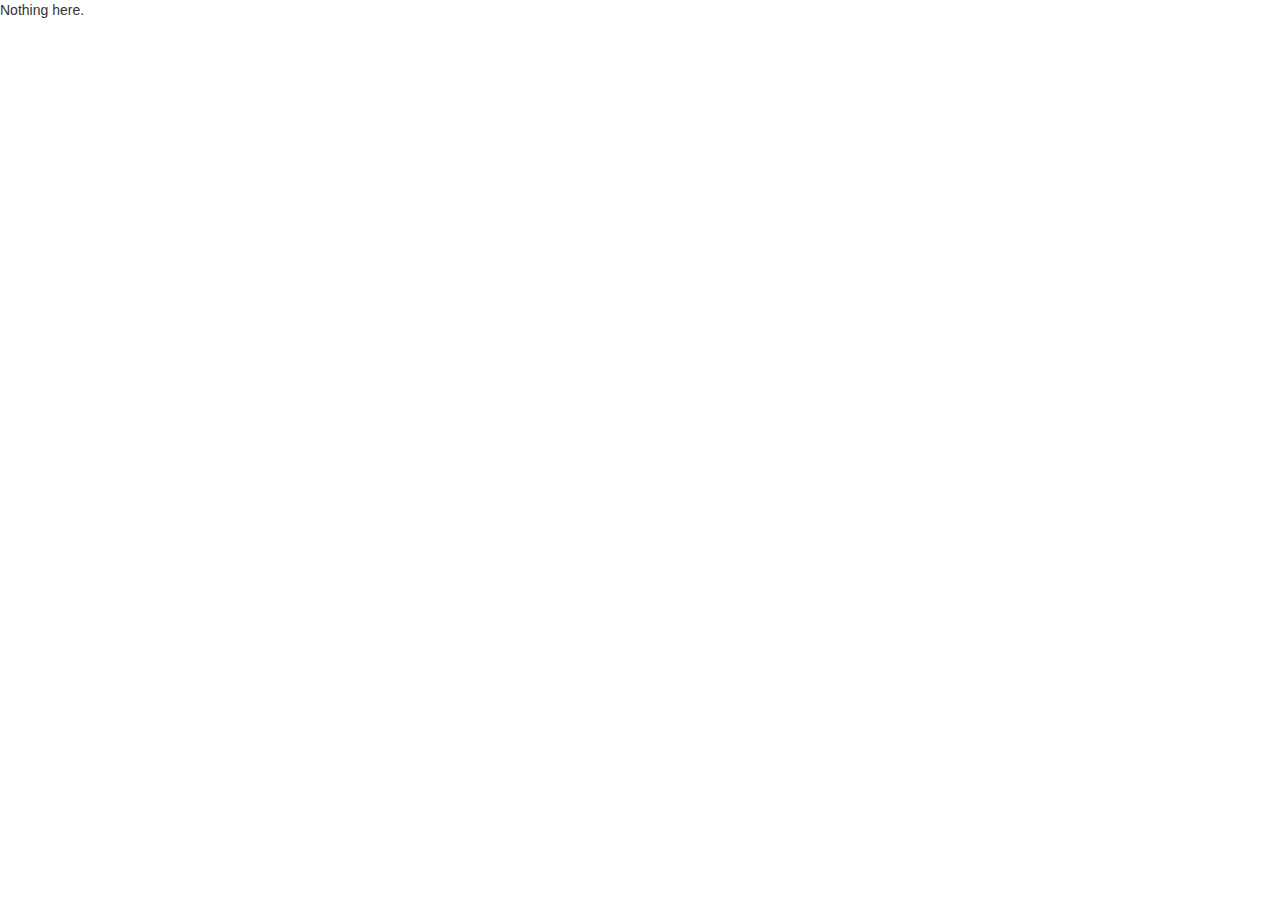
==== commit 1e2dc511: "Update index.html" ====
--- a/index.html
+++ b/index.html
@@ -17,197 +17,6 @@
 	</head>
 	<!-- NAVBAR ================================================== -->
 	<body>
-		<div class="navbar navbar-default navbar-fixed-top" role="navigation">
-			<div class="container">
-				<div class="navbar-header">
-					<button type="button" class="navbar-toggle" data-toggle="collapse" data-target=".navbar-collapse">
-						<span class="sr-only">Toggle navigation</span>
-						<span class="icon-bar"></span>
-						<span class="icon-bar"></span>
-						<span class="icon-bar"></span>
-					</button>
-					<a class="navbar-brand" href="#">Dimitar Dimitrov</a>
-				</div>
-				<div class="collapse navbar-collapse">
-					<ul class="nav navbar-nav">
-						<li class="dropdown">
-							<a href="#" class="dropdown-toggle" data-toggle="dropdown">Projects <b class="caret"></b></a>
-							<ul class="dropdown-menu">
-								<li><a href="#sensorfyi">Sensor.FYI</a></li>
-								<li><a href="#bumperz">Bumperz</a></li>
-								<li><a href="#objhunt">ObjHunt</a></li>
-								<li><a href="#raytracing">Raytracing</a></li>
-								<li><a href="#fe26">Fe[26]</a></li>
-								<li><a href="#dfcfg">dfcfg</a></li>
-								<li><a href="#peirce-logic">Peirce Logic</a></li>
-							</ul>
-						</li>
-						<li><a href="https://dimit.me/blog/">Blog</a></li>
-						<li><a href="https://github.com/Newbrict">Github</a></li>
-						<li><a href="files/resume.pdf">Résumé</a></li>
-					</ul>
-				</div>
-			</div>
-		</div>
-
-		<div class="content">
-			<div class="container marketing">
-				<div class="row">
-					<div class="col-sm-3" id="contact">
-						<img class="img-circle" src="https://secure.gravatar.com/avatar/bd8c3a264dcaa6faf39029b14b3017fc.jpg?s=140" alt="That's me!" height=140 width=140>
-						<h2>Contact me</h2>
-						<p id="email">spamthis@yahoo.net</p>
-					</div>
-					<div class="col-sm-9">
-						<div class="well">
-							<p>I am the founder and CEO of <a href="https://atompalm.com">AtomPalm, Inc</a>. My current interests are philosophy, hardware, software, and physical fitness. Also, for what it's worth, I'm a graduate of <a href="http://rpi.edu/">Rensselaer Polytechnic Institute</a> with a Bachelor's degree in Computer Science.</p>
-						</div>
-					</div>
-				</div>
-			</div>
-		</div>
-
-		<div class="content">
-			<div class="container marketing">
-				<h1>Projects</h1>
-
-				<hr class="featurette-divider">
-
-				<div class="row featurette" id="sensorfyi">
-					<div class="col-sm-10">
-						<h2 class="featurette-heading">Sensor.FYI</h2>
-						<p class="lead"><a href="https://sensor.fyi/">Sensor.FYI</a> is an informational website that teaches the reader everything there is to know about mouse sensors. The terminology, the marketting B.S., along with a list to compare a large number of mice.</p>
-						<a class="btn btn-success" href="https://sensor.fyi/">Check it out</a>
-					</div>
-					<div class="col-sm-2">
-					</div>
-				</div>
-
-				<hr class="featurette-divider">
-
-				<div class="row featurette right-side" id="bumperz">
-					<div class="col-sm-2">
-					</div>
-					<div class="col-sm-10">
-						<h2 class="featurette-heading">Bumperz</h2>
-						<p class="lead">Bumperz won 2nd place at TechCrunch 2016 Distrupt NY Hackathon and aims to make cutting edge accident and prevention and collision avoidance technology available to all drivers starting with those who spend the most time on the road. It warns drivers when they're approaching an area with a historically higher than average accident rate. It also warns fatigued drivers when changing lanes and will employ proximity detection in a future version to warn drivers when they're too close to a vehicle or obstacle in front of them</p>
-						<a class="btn btn-info" href="https://github.com/Newbrict/Bumperz-CV">GitHub</a>
-						<a class="btn btn-success" href="http://devpost.com/software/bumperz">View on devpost</a>
-						<a class="btn btn-success" href="http://techcrunch.com/2016/05/08/disrupt-ny-2016-hackathon-winners/">TechCrunch</a>
-					</div>
-				</div>
-
-				<hr class="featurette-divider">
-
-				<div class="row featurette" id="objhunt">
-					<div class="col-sm-10">
-						<h2 class="featurette-heading">ObjHunt</h2>
-						<p class="lead">A full rewrite of the classic game PropHunt. The goal of this project was to create a better, feature rich, and more player friendly version of PropHunt. It currently has a 5 star rating and over 22,000 Subscribers on the Steam Workshop!</p>
-						<a class="btn btn-info" href="https://github.com/Newbrict/ObjHunt">GitHub</a>
-						<a class="btn btn-success" href="https://objhunt.com">View the website</a>
-					</div>
-					<div class="col-sm-2">
-					</div>
-				</div>
-
-				<hr class="featurette-divider">
-
-				<div class="row featurette right-side" id="raytracing">
-					<div class="col-sm-2">
-					</div>
-					<div class="col-sm-10">
-						<h2 class="featurette-heading">Adaptive ray tracing with depth of ﬁeld</h2>
-						<p class="lead">For my final project in <a href="http://www.cs.rpi.edu/~cutler/classes/advancedgraphics/S14/index.php">Advanced Computer Graphics</a> I worked on an advanced ray tracer with features such as adaptive supersampling, depth of field, and refraction.</p>
-						<a class="btn btn-default" href="files/adaptive_raytracing.pdf">
-							<span class="glyphicon glyphicon-book"></span> View Paper
-						</a>
-					</div>
-				</div>
-
-				<hr class="featurette-divider">
-
-				<div class="row featurette" id="fe26">
-					<div class="col-sm-10">
-						<h2 class="featurette-heading">Fe[26]</h2>
-						<p class="lead">An astronomy themed 2048 clone, I made this as a creative project for my <a href="https://sites.google.com/site/matthewnewbyhome/">Stars, Galaxies, and The Universe</a> class. This was mentioned on <a href="http://www.popularmechanics.com/technology/gadgets/video-games/how-accurate-is-fe26-the-fusion-powered-take-on-2048-16729778">Popular Mechanics</a>, <a href="http://www.vox.com/2014/4/22/5639920/the-addictive-2048-game-for-nuclear-fusion-fe-26">Vox</a>, <a href="https://medium.com/starts-with-a-bang/b27c0adbf27f">Medium</a>, <a href="http://space.io9.com/stellar-fusion-is-shockingly-addictive-1564152075">io9</a>, <a href="http://www.geek.com/games/fe26-is-a-2048-style-puzzle-game-about-solar-fusion-1592319/">Geek</a>, and many others. </p>
-						<a class="btn btn-info" href="https://github.com/Newbrict/Fe26">GitHub</a>
-						<a class="btn btn-success" href="https://dimit.me/Fe26">Try it out</a>
-					</div>
-					<div class="col-sm-2">
-					</div>
-				</div>
-
-				<hr class="featurette-divider">
-
-				<div class="row featurette right-side" id="dfcfg">
-					<div class="col-sm-2">
-					</div>
-					<div class="col-sm-10">
-						<h2 class="featurette-heading">dfcfg</h2>
-						<p class="lead">A configuration generator for the Quake 3 Arena Modification DeFRaG</p>
-						<a class="btn btn-info" href="https://github.com/Newbrict/dfcfg">GitHub</a>
-						<a class="btn btn-success" href="https://dimit.me/dfcfg">Try it out</a>
-					</div>
-				</div>
-
-				<hr class="featurette-divider">
-
-				<div class="row featurette" id="peirce-logic">
-					<div class="col-sm-10">
-						<h2 class="featurette-heading">Peirce Logic</h2>
-						<p class="lead">An open source web application using the Raphaël SVG library for propositional logic proofs using existential graphs, visual form of logic invented by Charles Peirce. This is the first real implementation of existential graphs and is meant to be used for education.</p>
-						<a class="btn btn-info" href="https://github.com/CurryBoy/Peirce-Logic">GitHub</a>
-						<a class="btn btn-success" href="https://peirce-logic.appspot.com">Try it out</a>
-					</div>
-					<div class="col-sm-2">
-					</div>
-				</div>
-
-				<hr class="featurette-divider">
-
-				<!-- FOOTER -->
-				<footer>
-					<p class="pull-right"><a href="#">Back to top</a></p>
-					<p>&copy; 2014-2018 Dimitar Dimitrov.</p>
-				</footer>
-			</div>
-		</div>
-
-		<!--
-		Placed at the end of the document so the pages load faster, also using
-		cdn to possibly load the page faster
-		-->
-
-		<!-- jquery cdn + fallback -->
-		<script src="//ajax.googleapis.com/ajax/libs/jquery/2.1.0/jquery.min.js"></script>
-		<script>
-		if (!window.jQuery) {
-			document.write('<script src="js/lib/jquery-2.1.0.min.js"><\/script>');
-		}
-		</script>
-
-		<!-- bootstrap cdn + fallback -->
-		<script src="//netdna.bootstrapcdn.com/bootstrap/3.1.1/js/bootstrap.min.js"></script>
-		<script>
-		if (typeof $().modal != "function" ) {
-			document.write('<script src="js/lib/bootstrap.min.js"><\/script>');
-		}
-		</script>
-
-		<script src="js/lib/d3.min.js"></script>
-		<script src="js/lib/trianglify.min.js"></script>
-		<script src="js/utils.js"></script>
-
-		<!-- google analytics -->
-		<script>
-			(function(i,s,o,g,r,a,m){i['GoogleAnalyticsObject']=r;i[r]=i[r]||function(){
-			(i[r].q=i[r].q||[]).push(arguments)},i[r].l=1*new Date();a=s.createElement(o),
-			m=s.getElementsByTagName(o)[0];a.async=1;a.src=g;m.parentNode.insertBefore(a,m)
-			})(window,document,'script','//www.google-analytics.com/analytics.js','ga');
-
-			ga('create', 'UA-50153728-2', 'dimit.me');
-			ga('send', 'pageview');
-		</script>
-
+	Nothing here.
 	</body>
 </html>
